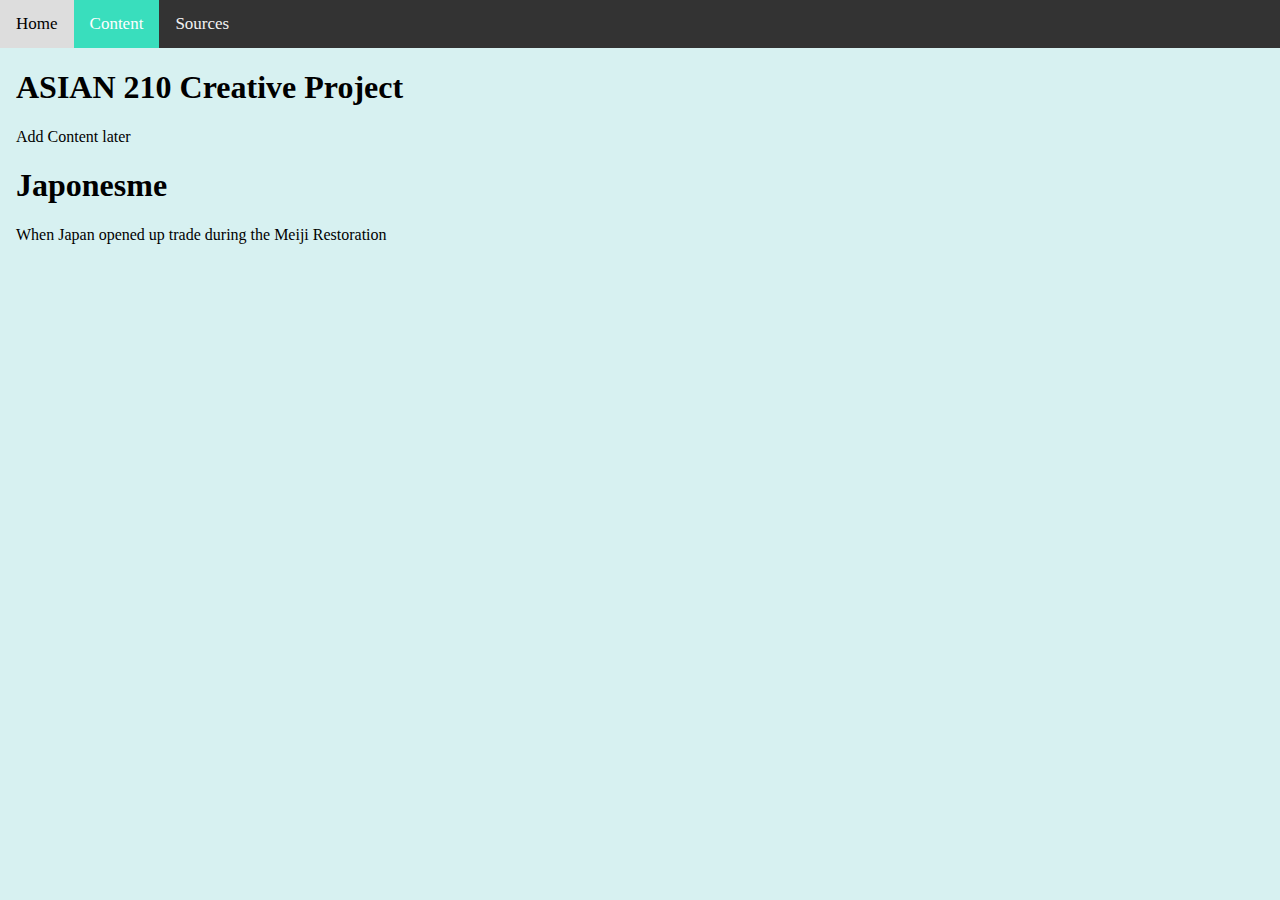
==== content.html @ 5d0b909f "push to work at school" ====
<!DOCTYPE html>
<html>

<head>
  <meta charset="utf-8">
  <meta name="viewport" content="width=device-width">
  <title>Asian 210 Creative Project</title>
  <link href="style.css" rel="stylesheet" type="text/css" />
</head>

<body>  

  <div class="topnav">
    <a href="index.html">Home</a>
    <a class="active" href="content.html">Content</a>
    <a href="sources.html">Sources</a>
  </div>

  <div style="padding-left:16px">
    <h1>ASIAN 210 Creative Project</h1>
    <p>Add Content later</p>
  </div>

  <div style="padding-left:16px">
    <h1>Japonesme </h1>
    <p>When Japan opened up trade during the Meiji Restoration</p>
  </div>
  <script src="script.js"></script>
</body>

</html>
---- style.css ----
body{
    background-color:rgb(215, 241, 241);
    margin: 0;
}

/* Add a black background color to the top navigation */
.topnav {
    background-color: #333;
    overflow: hidden;
}
  
/* Style the links inside the navigation bar */
.topnav a {
    float: left;
    color: #f2f2f2;
    text-align: center;
    padding: 14px 16px;
    text-decoration: none;
    font-size: 17px;
}
  
/* Change the color of links on hover */
.topnav a:hover {
    background-color: #ddd;
    color: black;
}
  
/* Add a color to the active/current link */
.topnav a.active {
    background-color: #39debd;
    color: white;
}
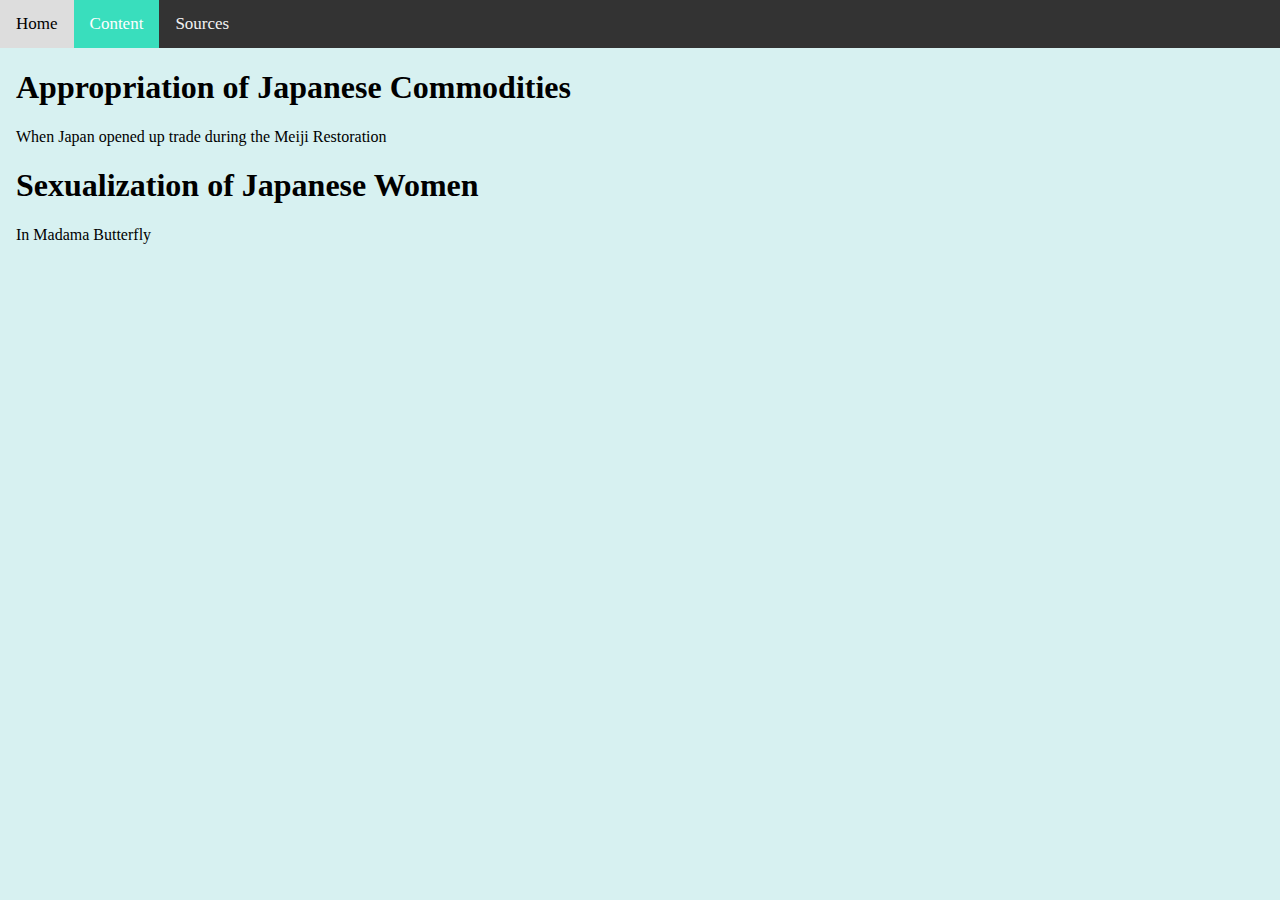
==== commit 89587557: "formatted content" ====
--- a/content.html
+++ b/content.html
@@ -17,13 +17,13 @@
   </div>
 
   <div style="padding-left:16px">
-    <h1>ASIAN 210 Creative Project</h1>
-    <p>Add Content later</p>
+    <h1>Appropriation of Japanese Commodities</h1>
+    <p>When Japan opened up trade during the Meiji Restoration</p>
   </div>
 
   <div style="padding-left:16px">
-    <h1>Japonesme </h1>
-    <p>When Japan opened up trade during the Meiji Restoration</p>
+    <h1>Sexualization of Japanese Women</h1>
+    <p>In Madama Butterfly</p>
   </div>
   <script src="script.js"></script>
 </body>
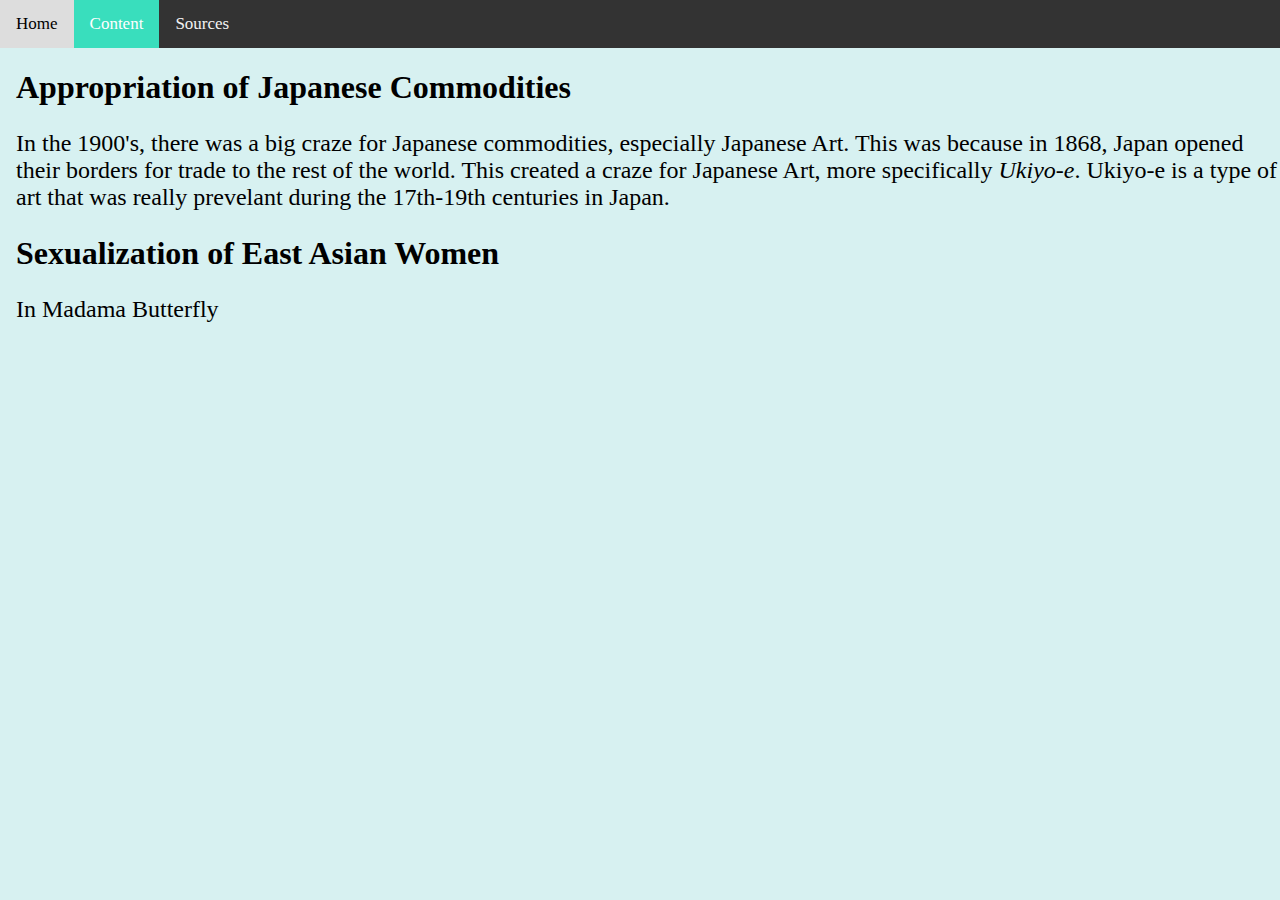
==== commit e5b21e39: "added some content" ====
--- a/content.html
+++ b/content.html
@@ -18,12 +18,13 @@
 
   <div style="padding-left:16px">
     <h1>Appropriation of Japanese Commodities</h1>
-    <p>When Japan opened up trade during the Meiji Restoration</p>
+    <p style = "font-size: 24px">In the 1900's, there was a big craze for Japanese commodities, especially Japanese Art. This was because in 1868, Japan opened their borders for trade to the rest of the world.
+    This created a craze for Japanese Art, more specifically <dfn title="Ukiyo-e means 'pictures of the floating world'. It oftened depicted Japanese cities during the Edo period.">Ukiyo-e</dfn>. Ukiyo-e is a type of art that was really prevelant during the 17th-19th centuries in Japan. </p>
   </div>
 
   <div style="padding-left:16px">
-    <h1>Sexualization of Japanese Women</h1>
-    <p>In Madama Butterfly</p>
+    <h1>Sexualization of East Asian Women</h1>
+    <p style = "font-size: 24px">In Madama Butterfly</p>
   </div>
   <script src="script.js"></script>
 </body>
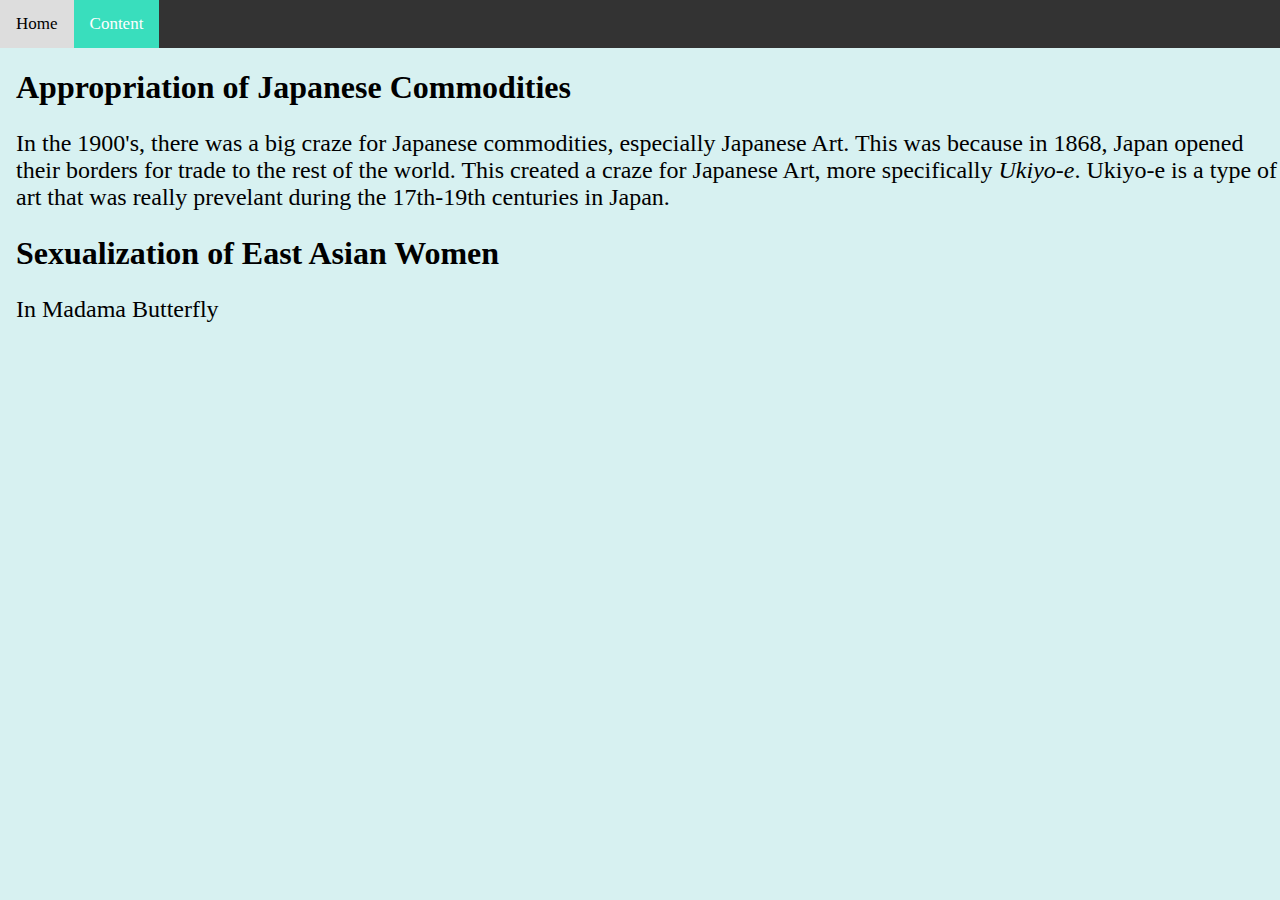
==== commit 85269259: "removed links to sources for now since I'm not using it" ====
--- a/content.html
+++ b/content.html
@@ -13,7 +13,6 @@
   <div class="topnav">
     <a href="index.html">Home</a>
     <a class="active" href="content.html">Content</a>
-    <a href="sources.html">Sources</a>
   </div>
 
   <div style="padding-left:16px">
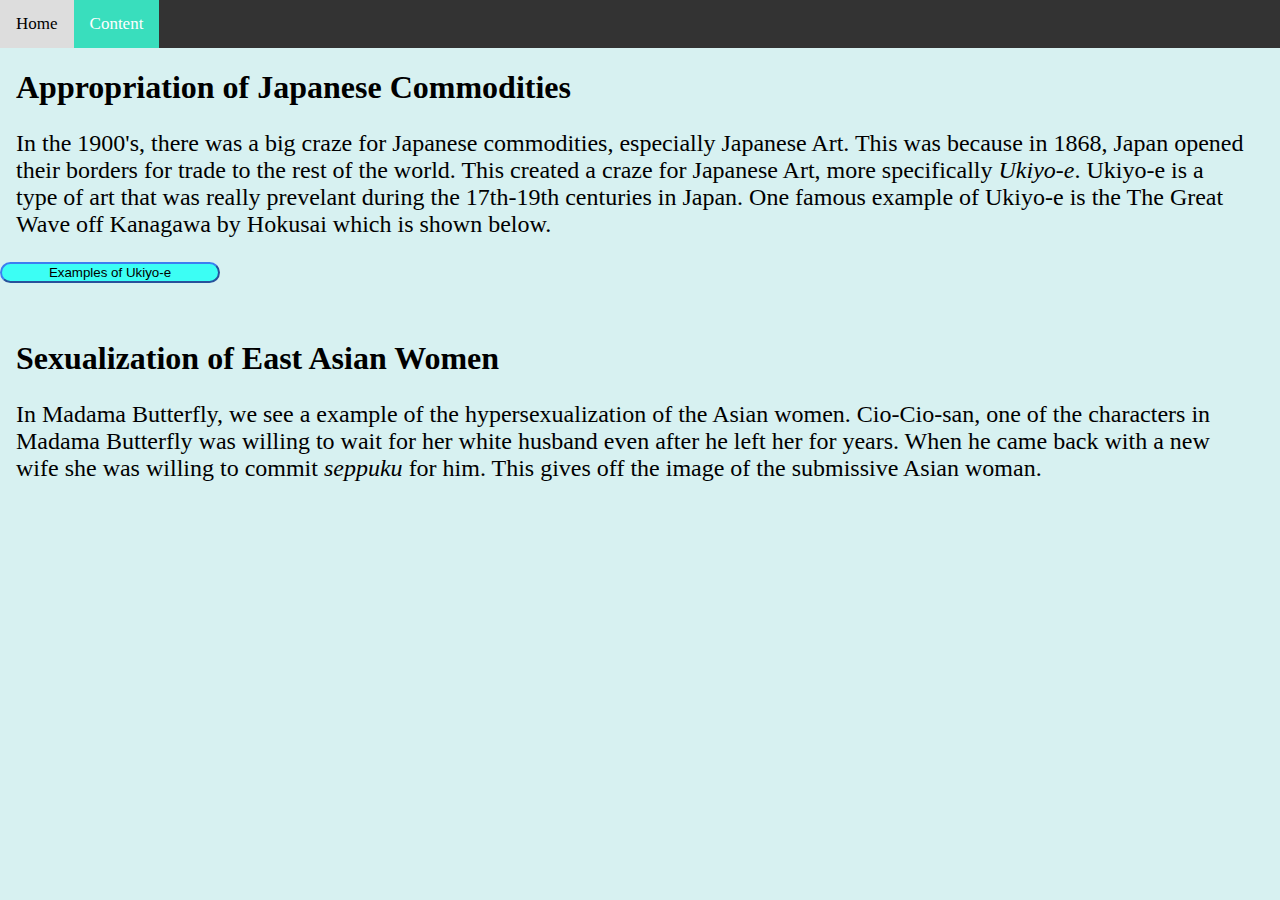
==== commit 01bcc48a: "fixed some styling and added info" ====
--- a/content.html
+++ b/content.html
@@ -15,15 +15,22 @@
     <a class="active" href="content.html">Content</a>
   </div>
 
-  <div style="padding-left:16px">
+  <div style="padding-left:16px;padding-right: 30px">
     <h1>Appropriation of Japanese Commodities</h1>
     <p style = "font-size: 24px">In the 1900's, there was a big craze for Japanese commodities, especially Japanese Art. This was because in 1868, Japan opened their borders for trade to the rest of the world.
-    This created a craze for Japanese Art, more specifically <dfn title="Ukiyo-e means 'pictures of the floating world'. It oftened depicted Japanese cities during the Edo period.">Ukiyo-e</dfn>. Ukiyo-e is a type of art that was really prevelant during the 17th-19th centuries in Japan. </p>
+    This created a craze for Japanese Art, more specifically <dfn title="Ukiyo-e means 'pictures of the floating world'. It oftened depicted Japanese cities during the Edo period.">Ukiyo-e</dfn>. Ukiyo-e is a type of art that was really prevelant during the 17th-19th centuries in Japan. One famous example of Ukiyo-e is the The Great Wave off Kanagawa by Hokusai which is shown below.</p>
   </div>
+  <button class="accordion">Examples of Ukiyo-e</button>
+  <div class="panel">
+  <img src="hokusai_great_wave.jpg" class="small-img">
+  <p style="color: black">Great Wave off Kanagawa by Hokusai</p>
+  </div>
+  <br>
 
-  <div style="padding-left:16px">
+  <div style="padding-left:16px;padding-right: 30px">
     <h1>Sexualization of East Asian Women</h1>
-    <p style = "font-size: 24px">In Madama Butterfly</p>
+    <p style = "font-size: 24px">In Madama Butterfly, we see a example of the hypersexualization of the Asian women. Cio-Cio-san, one of the characters in Madama Butterfly was willing to wait for her white husband even after he left her for years. When he came back with a new wife she was willing to commit 
+    <dfn title = "Honorable way for the Japanese to commit suicide">seppuku</dfn> for him. This gives off the image of the submissive Asian woman.</p>
   </div>
   <script src="script.js"></script>
 </body>
--- a/style.css
+++ b/style.css
@@ -31,3 +31,36 @@
     color: white;
 }
 
+/* For Accordion */
+.accordion:hover{
+    background-color: rgb(141, 99, 248);
+    cursor: pointer;
+  }
+
+
+.panel{
+    padding: 0 20px;
+    background-color: rgb(215, 241, 241);
+    display: none;
+    overflow: hidden;
+    color: white;
+  }
+
+button{
+    background-color: rgb(60, 254, 244);
+    border-color: rgb(60, 126, 240);
+    border-radius: 16px;
+    margin-right: 25px;
+    margin-bottom: 35px;
+    width: 220px;
+  }
+button:hover{
+    background-color:rgb(0, 0, 0);
+    border-color: transparent;
+    border-radius: 16px;
+  }
+
+.small-img{
+    width:600px;
+    height: auto;
+}
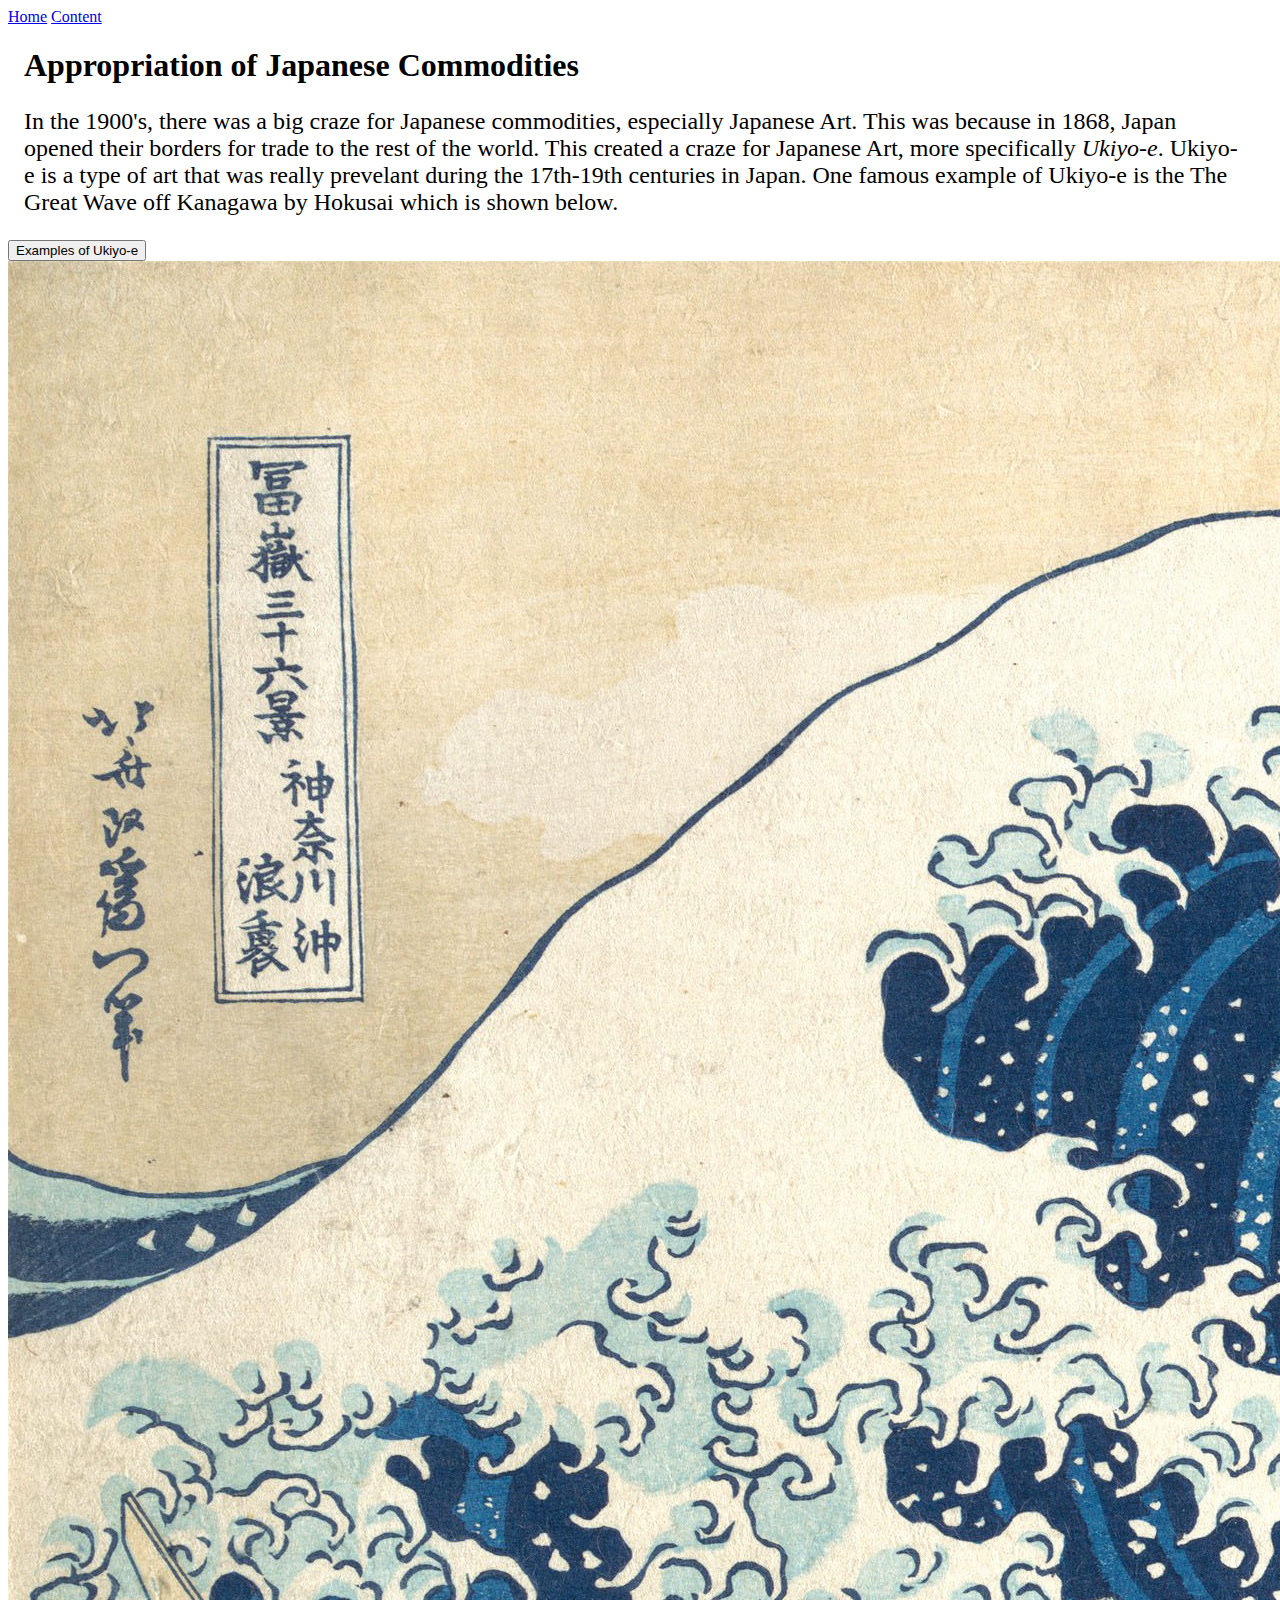
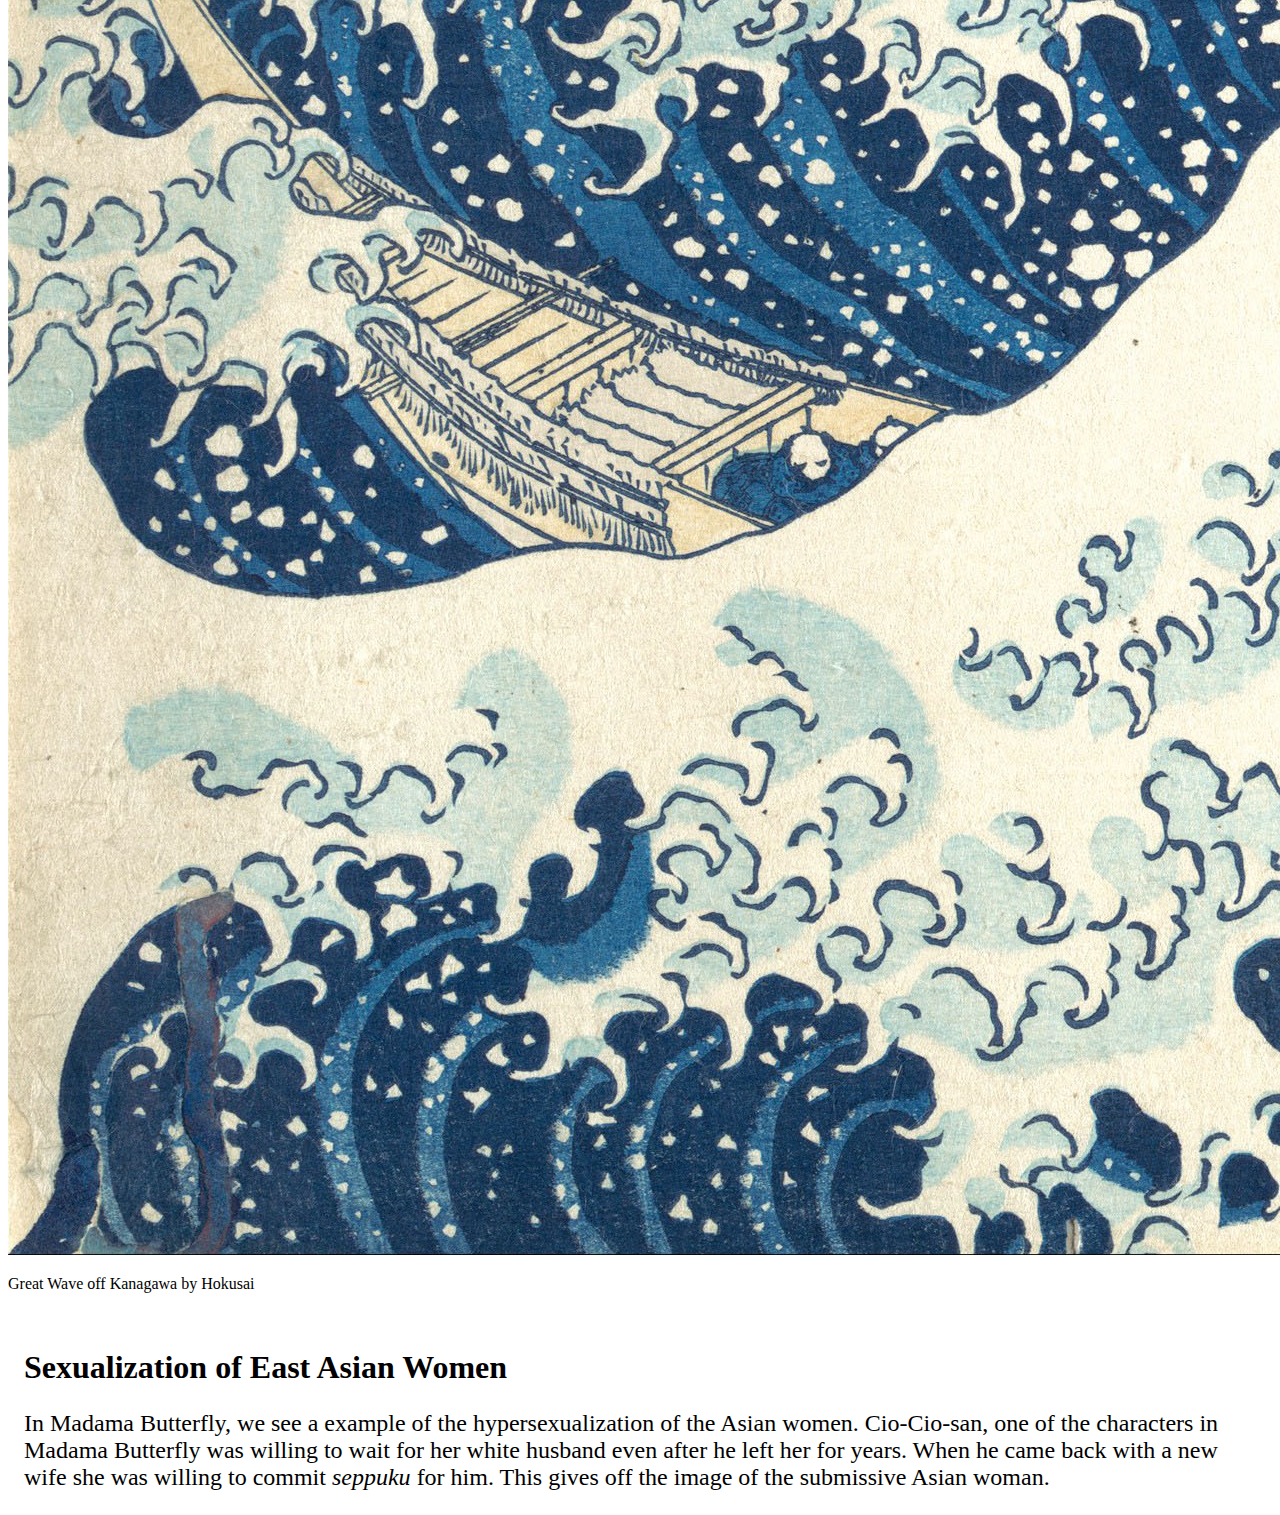
==== commit a5e9d620: "test to fix css" ====
--- a/content.html
+++ b/content.html
@@ -5,7 +5,7 @@
   <meta charset="utf-8">
   <meta name="viewport" content="width=device-width">
   <title>Asian 210 Creative Project</title>
-  <link href="style.css" rel="stylesheet" type="text/css" />
+  <link href="css/style.css" rel="stylesheet" type="text/css" />
 </head>
 
 <body>  
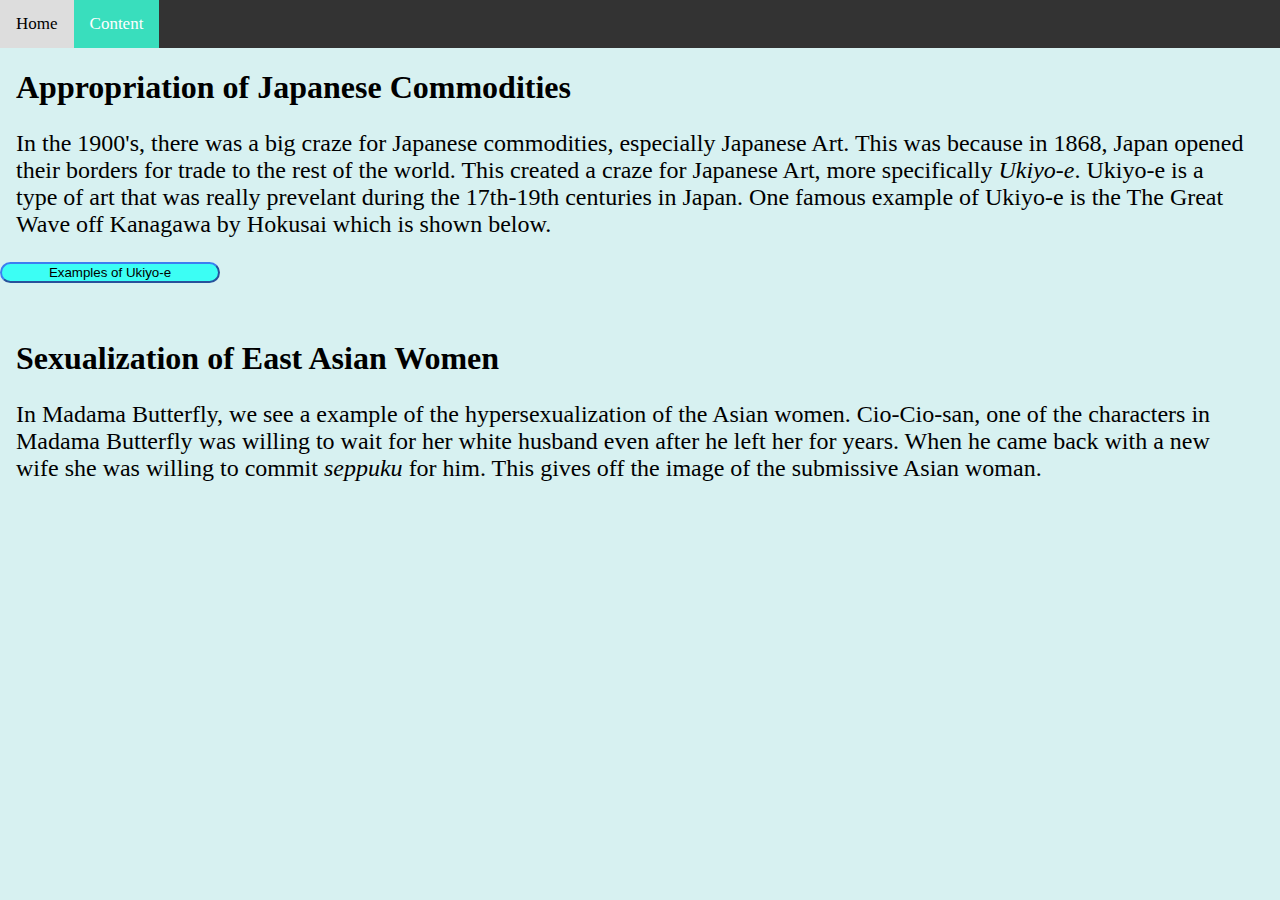
==== commit d0df4d2a: "Test fix again" ====
--- a/content.html
+++ b/content.html
@@ -5,7 +5,7 @@
   <meta charset="utf-8">
   <meta name="viewport" content="width=device-width">
   <title>Asian 210 Creative Project</title>
-  <link href="css/style.css" rel="stylesheet" type="text/css" />
+  <link href="style.css" rel="stylesheet" type="text/css" />
 </head>
 
 <body>  
--- a/style.css
+++ b/style.css
@@ -0,0 +1,66 @@
+body{
+    background-color:rgb(215, 241, 241);
+    margin: 0;
+}
+
+button{
+    background-color: rgb(60, 254, 244);
+    border-color: rgb(60, 126, 240);
+    border-radius: 16px;
+    margin-right: 25px;
+    margin-bottom: 35px;
+    width: 220px;
+}
+button:hover{
+    background-color:rgb(0, 0, 0);
+    border-color: transparent;
+    border-radius: 16px;
+}
+
+.small-img{
+    width:400px;
+    height: auto;
+}
+
+/* Add a black background color to the top navigation */
+.topnav {
+    background-color: #333;
+    overflow: hidden;
+}
+  
+/* Style the links inside the navigation bar */
+.topnav a {
+    float: left;
+    color: #f2f2f2;
+    text-align: center;
+    padding: 14px 16px;
+    text-decoration: none;
+    font-size: 17px;
+}
+  
+/* Change the color of links on hover */
+.topnav a:hover {
+    background-color: #ddd;
+    color: black;
+}
+  
+/* Add a color to the active/current link */
+.topnav a.active {
+    background-color: #39debd;
+    color: white;
+}
+
+/* For Accordion */
+.accordion:hover{
+    background-color: rgb(141, 99, 248);
+    cursor: pointer;
+}
+
+
+.panel{
+    padding: 0 20px;
+    background-color: rgb(215, 241, 241);
+    display: none;
+    overflow: hidden;
+    color: white;
+}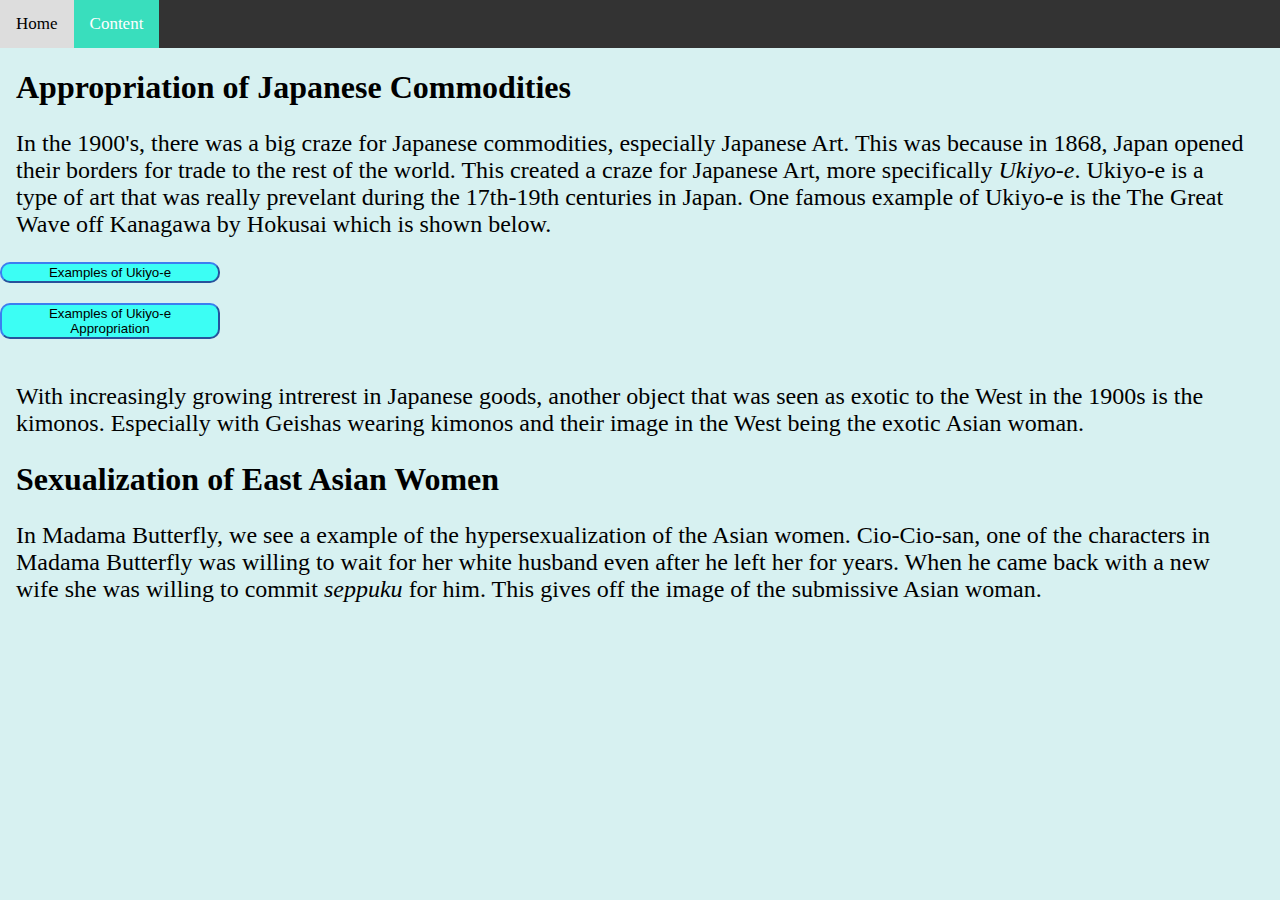
==== commit f3587d4c: "added some more info" ====
--- a/content.html
+++ b/content.html
@@ -26,6 +26,16 @@
   <p style="color: black">Great Wave off Kanagawa by Hokusai</p>
   </div>
   <br>
+  
+  <button class="accordion">Examples of Ukiyo-e Appropriation</button>
+  <div class="panel">
+  <img src="Van_Gogh_-_Portrait_of_Pere_Tanguy_1887-8.jpeg" class="small-img">
+  <p style="color: black">Portrait of Pere Tanguy by Van Gogh</p>
+  </div>
+
+  <div style="padding-left:16px;padding-right: 30px">
+  <p style = "font-size: 24px">With increasingly growing intrerest in Japanese goods, another object that was seen as exotic to the West in the 1900s is the kimonos. Especially with Geishas wearing kimonos and their image in the West being the exotic Asian woman.</p>
+  </div>
 
   <div style="padding-left:16px;padding-right: 30px">
     <h1>Sexualization of East Asian Women</h1>
--- a/style.css
+++ b/style.css
@@ -1,20 +1,20 @@
-body{
-    background-color:rgb(215, 241, 241);
-    margin: 0;
-}
-
 button{
     background-color: rgb(60, 254, 244);
     border-color: rgb(60, 126, 240);
-    border-radius: 16px;
-    margin-right: 25px;
-    margin-bottom: 35px;
+    border-radius: 10px;
+    margin-right: 22px;
+    margin-bottom: 20px;
     width: 220px;
 }
 button:hover{
     background-color:rgb(0, 0, 0);
     border-color: transparent;
     border-radius: 16px;
+}
+
+body{
+    background-color:rgb(215, 241, 241);
+    margin: 0;
 }
 
 .small-img{
